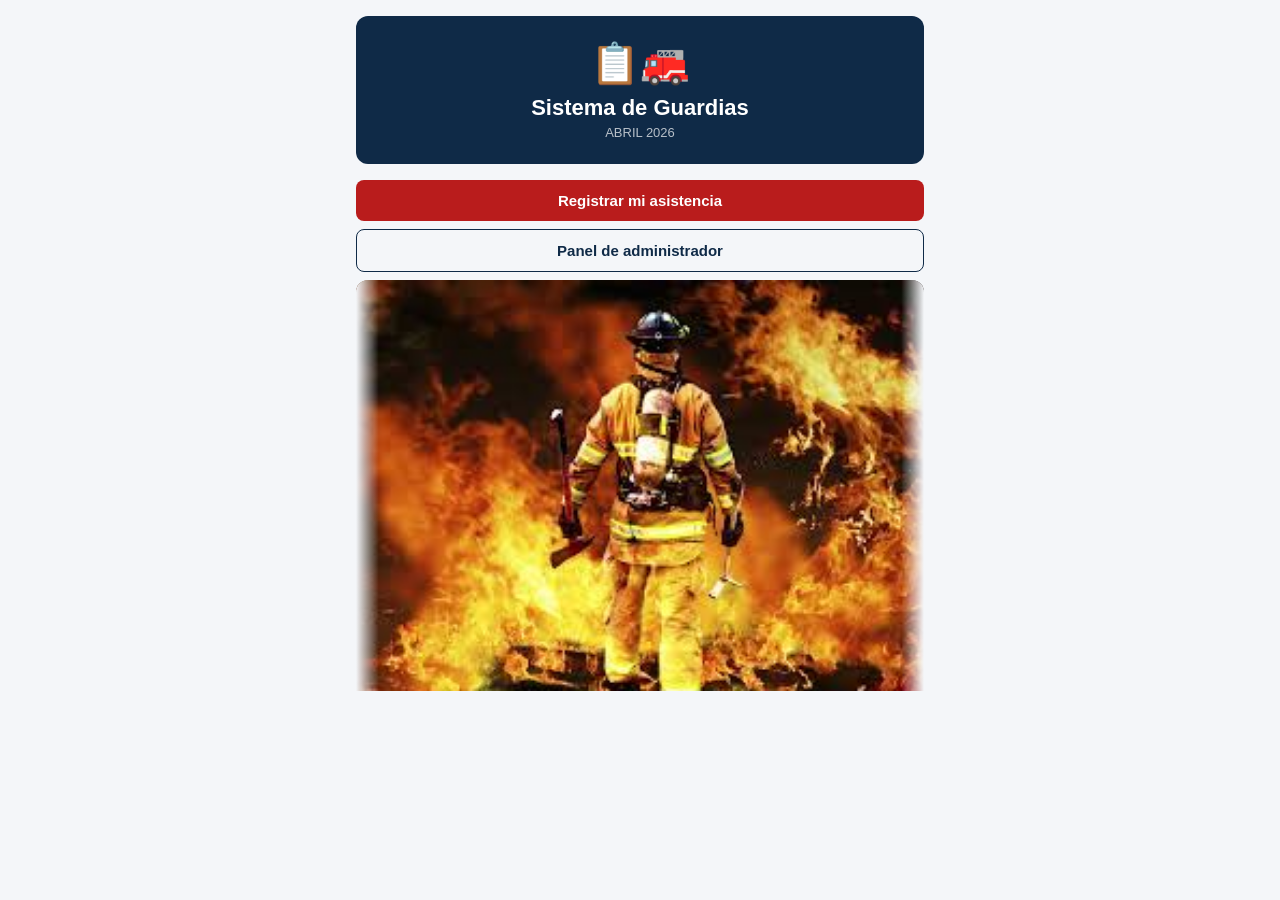
==== index.html @ 2402c656 "actualizar imagen evento + hash contraseñas" ====
<!doctype html>
<html lang="es" translate="no">
    <head>
        <meta charset="UTF-8" />
        <meta name="viewport" content="width=device-width, initial-scale=1.0" />
        <meta name="google" content="notranslate" />
        <link rel="icon" href="data:," />
        <title>Sistema de Guardias</title>
        <link rel="stylesheet" href="css/style.css" />
    </head>
    <body>
        <div class="app">
            <div id="sc-turno-login" class="screen">
                <span class="back" onclick="goTo('sc-home')">← Volver</span>
                <h2>Acceso jefe de turno</h2>
                <div class="card">
                    <label>Contraseña de turno</label>
                    <div style="position: relative; margin-bottom: 0.65rem">
                        <input
                            type="password"
                            id="inp-turno-login-pass"
                            placeholder="Contraseña de tu turno"
                            style="padding-right: 44px; margin-bottom: 0"
                        />
                        <button
                            onclick="togglePass('inp-turno-login-pass', this)"
                            type="button"
                            style="
                                position: absolute;
                                right: 10px;
                                top: 50%;
                                transform: translateY(-50%);
                                background: none;
                                border: none;
                                cursor: pointer;
                                width: 28px;
                                height: 28px;
                                display: flex;
                                align-items: center;
                                justify-content: center;
                                color: #94a3b8;
                            "
                        >
                            <svg
                                xmlns="http://www.w3.org/2000/svg"
                                width="18"
                                height="18"
                                viewBox="0 0 24 24"
                                fill="none"
                                stroke="currentColor"
                                stroke-width="2"
                                stroke-linecap="round"
                                stroke-linejoin="round"
                            >
                                <path
                                    d="M1 12s4-8 11-8 11 8 11 8-4 8-11 8-11-8-11-8z"
                                />
                                <circle cx="12" cy="12" r="3" />
                            </svg>
                        </button>
                    </div>
                    <div
                        id="turno-login-err"
                        class="alert alert-err"
                        style="display: none"
                    ></div>
                    <button class="btn btn-amber" onclick="doTurnoLogin()">
                        Entrar
                    </button>
                </div>
            </div>

            <div id="sc-turno-planilla" class="screen">
                <span class="back" onclick="goTo('sc-home')">← Salir</span>
                <h2 id="turno-titulo">Planilla del turno</h2>
                <div class="planilla-wrap" id="planilla-turno-container">
                    <div class="loader">
                        <div class="spinner"></div>
                        <br />Cargando...
                    </div>
                </div>
            </div>

            <div id="sc-home" class="screen active">
                <div style="background: #0F2A47; padding: 1.5rem 1rem 1.5rem; text-align: center; border-radius: 12px; margin-bottom: 1rem;">
    <div style="font-size: 40px; margin-bottom: 8px;">📋🚒</div>
    <h2 style="color: #fff; font-size: 22px; margin: 0 0 4px;">Sistema de Guardias</h2>
    <p id="home-mes" style="color: rgba(255,255,255,0.7); font-size: 13px; margin: 0; font-weight: 500;"></p>
</div>
                <button class="btn" onclick="iniciarLogin()" style="background: #b91c1c; color: #fff;">
    Registrar mi asistencia
</button>
<button class="btn" onclick="goTo('sc-admin-login')" style="background: transparent; color: #0F2A47; border: 1px solid #0F2A47;">
    Panel de administrador
</button>
                <!-- <button class="btn btn-amber" onclick="iniciarLoginTurno()">
                    Acceso jefe de turno
                </button> -->
<div style="margin-top: 0.5rem; position: relative; border-radius: 12px; overflow: hidden;">
    
    <img src="images/Bomberos.jpg" alt="Bomberos" style="width: 100%; height: auto; object-fit: cover; display: block;">
    <div style="position: absolute; top: 0; left: 0; bottom: 0; width: 20%; background: linear-gradient(to right, #f4f6f9 0%, transparent 20%); pointer-events: none;"></div>
    <div style="position: absolute; top: 0; right: 0; bottom: 0; width: 20%; background: linear-gradient(to left, #f4f6f9 0%, transparent 20%); pointer-events: none;"></div>
    <div style="position: absolute; bottom: 0; left: 0; right: 0; height: 30%; background: linear-gradient(to top, #f4f6f9 0%, transparent 20%); pointer-events: none;"></div>
    <div style="text-align: center; padding: 30px;">

 
  <!--<p style="
    font-family: 'Trebuchet MS', sans-serif;
    font-size: 15px;
    color: #818181;
    max-width: 900px;
    margin: auto;
    line-height: 1.8;
    text-shadow: 1px 1px 4px rgba(0,0,0,0.5);">
    Los bomberos voluntarios nacieron gracias al compromiso y la solidaridad de personas dispuestas a ayudar a la comunidad ante incendios, accidentes y emergencias.
    En Argentina, el primer cuerpo de Bomberos Voluntarios fue fundado el 2 de junio de 1884 en el barrio de La Boca, en la ciudad de Buenos Aires, por iniciativa de Tomás Liberti y un grupo de vecinos inmigrantes italianos. 
    Su lema, <b>“Querer es poder”</b>, representa el espíritu de servicio y valentía que caracteriza a los bomberos voluntarios hasta la actualidad. Con el paso de los años, los cuarteles se expandieron por todo el país, convirtiéndose en una institución fundamental para la protección y asistencia de la sociedad.
  </p>-->

</div>
</div>
</div>

            

            <div id="sc-login" class="screen">
                <span class="back" onclick="goTo('sc-home')">← Volver</span>
                <h2>Identificate</h2>
                <div class="card">
                    <div id="login-loader" class="loader">
                        <div class="spinner"></div>
                        <br />Cargando personal...
                    </div>
                    <div id="login-form" style="display: none">
                        <label>Tu nombre</label>
                        <select id="sel-nombre"></select>
                        <label>Tu contraseña</label>
                        <div style="position: relative; margin-bottom: 0.65rem">
                            <input
                                type="password"
                                id="inp-pass"
                                placeholder="Ingresa tu contraseña"
                                autocomplete="off"
                                style="padding-right: 44px; margin-bottom: 0"
                            />
                            <button
                                onclick="togglePass('inp-pass', this)"
                                type="button"
                                style="
                                    position: absolute;
                                    right: 10px;
                                    top: 50%;
                                    transform: translateY(-50%);
                                    background: none;
                                    border: none;
                                    cursor: pointer;
                                    width: 28px;
                                    height: 28px;
                                    display: flex;
                                    align-items: center;
                                    justify-content: center;
                                    color: #94a3b8;
                                "
                            >
                                <svg
                                    xmlns="http://www.w3.org/2000/svg"
                                    width="18"
                                    height="18"
                                    viewBox="0 0 24 24"
                                    fill="none"
                                    stroke="currentColor"
                                    stroke-width="2"
                                    stroke-linecap="round"
                                    stroke-linejoin="round"
                                >
                                    <path
                                        d="M1 12s4-8 11-8 11 8 11 8-4 8-11 8-11-8-11-8z"
                                    />
                                    <circle cx="12" cy="12" r="3" />
                                </svg>
                            </button>
                        </div>
                        <div
                            id="login-err"
                            class="alert alert-err"
                            style="display: none"
                        ></div>
                        <button class="btn btn-green" onclick="doLogin()">
                            Continuar
                        </button>
                    </div>
                </div>
            </div>

            <div id="sc-registro" class="screen">
                <span class="back" onclick="goTo('sc-home')">← Volver</span>
                <h2 id="reg-title">Hola...</h2>
                <div class="card">
                    <div id="reg-info" style="margin-bottom: 0.9rem"></div>
                    <label style="margin-bottom: 8px">Tipo de asistencia</label>
                    <div class="tipo-grid" id="tipos-grid"></div>
                    <div
                        style="
                            border-top: 1px solid #f1f5f9;
                            padding-top: 0.8rem;
                            margin-top: 0.2rem;
                        "
                    >
                        <label style="margin-bottom: 6px"
                            >O registrar un rango de dias</label
                        >
                        <div class="grid2">
                            <div>
                                <label>Desde dia</label
                                ><input
                                    type="number"
                                    id="rango-desde"
                                    min="1"
                                    max="31"
                                    placeholder="1"
                                />
                            </div>
                            <div>
                                <label>Hasta dia</label
                                ><input
                                    type="number"
                                    id="rango-hasta"
                                    min="1"
                                    max="31"
                                    placeholder="5"
                                />
                            </div>
                        </div>
                    </div>
                    <div
                        id="reg-err"
                        class="alert alert-err"
                        style="display: none"
                    ></div>
                    <button class="btn btn-green" onclick="doRegistro()">
                        Confirmar asistencia
                    </button>
                </div>
            </div>

            <div id="sc-ok" class="screen">
                <div style="text-align: center; padding: 3rem 1rem">
                    <div style="font-size: 56px; margin-bottom: 1rem">✅</div>
                    <h2 style="font-size: 22px">Registrado!</h2>
                    <div
                        id="ok-info"
                        style="
                            font-size: 14px;
                            color: #64748b;
                            margin: 1rem 0 2rem;
                            line-height: 1.7;
                        "
                    ></div>
                    <button class="btn btn-green" onclick="goTo('sc-home')">
                        Listo
                    </button>
                </div>
            </div>

            <div id="sc-admin-login" class="screen">
                <span class="back" onclick="goTo('sc-home')">← Volver</span>
                <h2>Acceso administrador</h2>
                <div class="card">
                    <label>Contraseña</label>
                    <div style="position: relative; margin-bottom: 0.65rem">
                        <input
                            type="password"
                            id="inp-admin-pass"
                            placeholder="Contraseña"
                            style="padding-right: 44px; margin-bottom: 0"
                        />
                        <button
                            onclick="togglePass('inp-admin-pass', this)"
                            type="button"
                            style="
                                position: absolute;
                                right: 10px;
                                top: 50%;
                                transform: translateY(-50%);
                                background: none;
                                border: none;
                                cursor: pointer;
                                width: 28px;
                                height: 28px;
                                display: flex;
                                align-items: center;
                                justify-content: center;
                                color: #94a3b8;
                            "
                        >
                            <svg
                                xmlns="http://www.w3.org/2000/svg"
                                width="18"
                                height="18"
                                viewBox="0 0 24 24"
                                fill="none"
                                stroke="currentColor"
                                stroke-width="2"
                                stroke-linecap="round"
                                stroke-linejoin="round"
                            >
                                <path
                                    d="M1 12s4-8 11-8 11 8 11 8-4 8-11 8-11-8-11-8z"
                                />
                                <circle cx="12" cy="12" r="3" />
                            </svg>
                        </button>
                    </div>
                    <div
                        id="admin-err"
                        class="alert alert-err"
                        style="display: none"
                    ></div>
                    <button class="btn btn-green" onclick="doAdminLogin()">
                        Entrar
                    </button>
                </div>
            </div>

            <div id="sc-admin" class="screen">
                <span class="back" onclick="goTo('sc-home')">← Salir</span>
                <h2>Panel de administrador</h2>
                <div class="tabs">
                    <div
                        class="tab active"
                        onclick="switchTab('tab-planilla', this)"
                    >
                        Planilla
                    </div>
                    <div class="tab" onclick="switchTab('tab-personal', this)">
                        Personal
                    </div>
                    <div class="tab" onclick="switchTab('tab-rangos', this)">
                        Rangos
                    </div>
                    <div class="tab" onclick="switchTab('tab-config', this)">
                        Configurar
                    </div>
                    <div class="tab" onclick="switchTab('tab-export', this)">
                        Exportar
                    </div>

                    <div class="tab" onclick="switchTab('tab-historial', this)">
    Historial
</div>
                    <!-- <div class="tab" onclick="switchTab('tab-turnos', this)">
                        Turnos
                    </div> -->
                </div>

                <div id="tab-planilla">
                    <div class="planilla-wrap" id="planilla-container">
                        <div class="loader">
                            <div class="spinner"></div>
                            <br />Cargando...
                        </div>
                    </div>
                </div>

                <div id="tab-personal" style="display: none">
                    <div class="card">
                        <h3>Agregar persona</h3>
                        <div class="grid2">
                            <div>
                                <label>Grado</label
                                ><input
                                    type="text"
                                    id="inp-grado"
                                    placeholder="Ej: Sargento"
                                />
                            </div>
                            <div>
                                <label>L.P.</label
                                ><input
                                    type="text"
                                    id="inp-lp"
                                    placeholder="Ej: 12345"
                                />
                            </div>
                        </div>
                        <label>Apellido y Nombre</label>
                        <input
                            type="text"
                            id="inp-nombre"
                            placeholder="Ej: Garcia, Juan"
                        />
                        <label>Contraseña (min. 4 caracteres)</label>
                        <input
                            type="text"
                            id="inp-new-pass"
                            placeholder="Ej: Garcia2025"
                            autocomplete="off"
                        />
                        <button
                            class="btn btn-green"
                            onclick="agregarPersona()"
                        >
                            Agregar persona
                        </button>
                    </div>
                    <div class="card">
                        <h3>Personal registrado</h3>
                        <button class="btn btn-amber" onclick="migrarPasswordsAHash()" style="margin-bottom: 1rem; font-size: 12px; padding: 8px;">
    🔒 Migrar contraseñas a cifrado (ejecutar una sola vez)
</button>
                        <div id="lista-personal">
                            <div class="loader">
                                <div class="spinner"></div>
                                <br />Cargando...
                            </div>
                        </div>
                    </div>
                </div>

                <div id="tab-rangos" style="display: none">
                    <div class="card">
                        <h3>Aplicar rango a una persona</h3>
                        <label>Persona</label>
                        <select id="rango-persona"></select>
                        <div class="grid3">
                            <div>
                                <label>Desde</label
                                ><input
                                    type="number"
                                    id="rango-admin-desde"
                                    min="1"
                                    max="31"
                                    placeholder="5"
                                />
                            </div>
                            <div>
                                <label>Hasta</label
                                ><input
                                    type="number"
                                    id="rango-admin-hasta"
                                    min="1"
                                    max="31"
                                    placeholder="15"
                                />
                            </div>
                            <div>
                                <label>Tipo</label
                                ><select id="rango-admin-tipo"></select>
                            </div>
                        </div>
                        <button
                            class="btn btn-amber"
                            onclick="aplicarRangoAdmin()"
                        >
                            Aplicar rango
                        </button>
                    </div>
                    <div class="card">
                        <h3>Editar o borrar celda</h3>
                        <div class="grid2">
                            <div>
                                <label>Persona</label
                                ><select id="celda-persona"></select>
                            </div>
                            <div>
                                <label>Dia</label
                                ><input
                                    type="number"
                                    id="celda-dia"
                                    min="1"
                                    max="31"
                                    placeholder="8"
                                />
                            </div>
                        </div>
                        <label>Valor (dejar vacio para borrar)</label>
                        <select id="celda-tipo"></select>
                        <button class="btn btn-blue" onclick="editarCelda()">
                            Guardar celda
                        </button>
                    </div>
                </div>

                <div id="tab-config" style="display: none">
                    <div class="card">
                        <h3>Datos del mes</h3>
                        <label>Nombre del mes</label>
                        <input
                            type="text"
                            id="cfg-mes"
                            placeholder="Ej: MAYO 2026"
                        />
                        <div class="grid2">
                            <div>
                                <label>Dias del mes</label
                                ><input
                                    type="number"
                                    id="cfg-dias"
                                    min="28"
                                    max="31"
                                />
                            </div>
                            <div>
                                <label>Inicio semana (0=Dom,1=Lun)</label
                                ><input
                                    type="number"
                                    id="cfg-inicio"
                                    min="0"
                                    max="6"
                                />
                            </div>
                        </div>
                        <button
                            class="btn btn-blue"
                            onclick="guardarConfigMes()"
                        >
                            Guardar configuracion
                        </button>

                        <div class="card">
                            <h3>Cambiar contraseña de administrador</h3>
                            <p
                                style="
                                    font-size: 13px;
                                    color: #64748b;
                                    margin-bottom: 1rem;
                                "
                            >
                                La contraseña se guarda en este dispositivo.
                            </p>
                            <button
                                class="btn btn-amber"
                                onclick="cambiarPassAdmin()"
                            >
                                Cambiar contraseña
                            </button>
                        </div>
                    </div>
                    <div class="card">
                        <h3>Tipos de asistencia</h3>
                        <div class="grid3">
                            <div>
                                <label>Codigo</label
                                ><input
                                    type="text"
                                    id="cfg-tipo-cod"
                                    placeholder="LC"
                                    maxlength="5"
                                />
                            </div>
                            <div>
                                <label>Descripcion</label
                                ><input
                                    type="text"
                                    id="cfg-tipo-desc"
                                    placeholder="Licencia"
                                />
                            </div>
                            <div>
                                <label>Color</label>
                                <select id="cfg-tipo-color">
                                    <option value="#10b981">Verde</option>
                                    <option value="#3b82f6">Azul</option>
                                    <option value="#f59e0b">Naranja</option>
                                    <option value="#ef4444">Rojo</option>
                                    <option value="#8b5cf6">Violeta</option>
                                    <option value="#6b7280">Gris</option>
                                    <option value="#ec4899">Rosa</option>
                                </select>
                            </div>
                        </div>
                        <button class="btn btn-blue" onclick="agregarTipo()">
                            Agregar tipo
                        </button>
                        <div id="lista-tipos" style="margin-top: 0.75rem"></div>
                    </div>
                </div>

                <div id="tab-turnos" style="display: none">
                    <div class="card">
                        <h3>Crear turno</h3>
                        <div class="grid2">
                            <div>
                                <label>Nombre del turno</label
                                ><input
                                    type="text"
                                    id="inp-turno-nombre"
                                    placeholder="Ej: Turno 1"
                                />
                            </div>
                            <div>
                                <label>Contraseña</label
                                ><input
                                    type="text"
                                    id="inp-turno-pass"
                                    placeholder="Ej: Turno1pass"
                                />
                            </div>
                        </div>
                        <button class="btn btn-green" onclick="agregarTurno()">
                            Crear turno
                        </button>
                    </div>
                    <div class="card">
                        <h3>Asignar persona a turno</h3>
                        <div class="grid2">
                            <div>
                                <label>Turno</label
                                ><select id="turno-sel-turno"></select>
                            </div>
                            <div>
                                <label>Persona</label
                                ><select id="turno-sel-persona"></select>
                            </div>
                        </div>
                        <button
                            class="btn btn-blue"
                            onclick="agregarPersonaATurno()"
                        >
                            Asignar persona
                        </button>
                    </div>
                    <div class="card">
                        <h3>Turnos creados</h3>
                        <div id="lista-turnos">
                            <div class="loader">
                                <div class="spinner"></div>
                                <br />Cargando...
                            </div>
                        </div>
                    </div>
                </div>

                <div id="tab-historial" style="display: none">
    <div class="card">
        <h3>Meses archivados</h3>
        <p style="font-size:13px;color:#64748b;margin-bottom:1rem;">Aqui podes ver y descargar los meses anteriores que ya archivaste.</p>
        <div id="lista-historial">
            <div class="loader"><div class="spinner"></div><br>Cargando...</div>
        </div>
    </div>
</div>

                <div id="tab-export" style="display: none">
                    <div class="card">
                        <p
                            style="
                                font-size: 14px;
                                color: #64748b;
                                margin-bottom: 1rem;
                                line-height: 1.5;
                            "
                        >
                            Descarga la planilla completa del mes en formato CSV
                            para abrir en Excel.
                        </p>
                        <button class="btn btn-blue" onclick="exportarCSV()">
                            Descargar planilla en Excel
                        </button>
                    </div>
                    <div class="card">
                        <p
                            style="
                                font-size: 13px;
                                color: #64748b;
                                margin-bottom: 1rem;
                                line-height: 1.5;
                            "
                        >
                            Archiva el mes actual y reinicia los registros. El
                            personal no se borra.
                        </p>
                        <button class="btn btn-red" onclick="reiniciarMes()">
                            Archivar y reiniciar mes
                        </button>
                    </div>
                </div>
            </div>
        </div>
        <script src="https://cdn.sheetjs.com/xlsx-0.20.0/package/dist/xlsx.full.min.js"></script>
        <script src="js/app.js"></script>
    </body>
</html>
---- css/style.css ----
*{box-sizing:border-box;margin:0;padding:0;}
body{font-family:'Segoe UI',sans-serif;background:#f4f6f9;color:#1a1a2e;min-height:100vh;}
.app{width:100%;max-width:600px;margin:0 auto;padding:1rem;}
.screen{display:none;}.screen.active{display:block;}
h2{font-size:18px;font-weight:600;color:#1a1a2e;margin-bottom:1rem;}
h3{font-size:14px;font-weight:600;color:#1a1a2e;margin-bottom:.6rem;}
.card{background:#fff;border:1px solid #e2e8f0;border-radius:12px;padding:1.1rem;margin-bottom:.9rem;box-shadow:0 1px 3px rgba(0,0,0,.06);}
label{font-size:12px;color:#64748b;display:block;margin-bottom:4px;}
input[type=text],input[type=password],input[type=number],select{width:100%;font-size:14px;padding:9px 11px;border:1px solid #e2e8f0;border-radius:8px;background:#fff;color:#1a1a2e;margin-bottom:.65rem;outline:none;-webkit-appearance:none;}
input:focus,select:focus{border-color:#3b82f6;}
.btn{display:block;width:100%;padding:12px;border-radius:8px;font-size:15px;font-weight:600;cursor:pointer;text-align:center;border:none;margin-bottom:8px;transition:opacity .15s;-webkit-tap-highlight-color:transparent;}
.btn:active{opacity:.8;}
.btn-green{background:#10b981;color:#fff;}
.btn-blue{background:#3b82f6;color:#fff;}
.btn-red{background:#ef4444;color:#fff;}
.btn-amber{background:#f59e0b;color:#fff;}
.tipo-grid{display:grid;grid-template-columns:repeat(3,1fr);gap:8px;margin-bottom:.9rem;}
.tipo-btn{padding:14px 6px;border-radius:10px;border:2px solid #e2e8f0;background:#f8fafc;color:#1a1a2e;font-size:15px;font-weight:700;cursor:pointer;text-align:center;transition:all .15s;-webkit-tap-highlight-color:transparent;}
.tipo-btn small{display:block;font-size:10px;font-weight:400;margin-top:3px;opacity:.75;}
.tipo-btn.sel{border-color:#10b981;background:#ecfdf5;color:#065f46;}
.alert{padding:10px 14px;border-radius:8px;font-size:13px;margin-bottom:.65rem;line-height:1.5;}
.alert-ok{background:#ecfdf5;color:#065f46;border:1px solid #6ee7b7;}
.alert-err{background:#fef2f2;color:#7f1d1d;border:1px solid #fca5a5;}
.tabs{display:flex;gap:4px;margin-bottom:.9rem;flex-wrap:wrap;}
.tab{flex:1;padding:8px 3px;border-radius:8px;border:1px solid #e2e8f0;background:#f8fafc;font-size:11px;cursor:pointer;text-align:center;color:#64748b;min-width:50px;transition:all .15s;}
.tab.active{background:#fff;color:#1a1a2e;font-weight:600;border-color:#3b82f6;}
.back{font-size:13px;color:#64748b;cursor:pointer;margin-bottom:.9rem;display:inline-block;padding:4px 0;}
.row-between{display:flex;justify-content:space-between;align-items:center;padding:8px 0;border-bottom:1px solid #f1f5f9;gap:8px;}
.row-between:last-child{border-bottom:none;}
.grid2{display:grid;grid-template-columns:1fr 1fr;gap:8px;}
.grid3{display:grid;grid-template-columns:1fr 1fr 1fr;gap:8px;}
.pass-chip{font-family:monospace;font-size:12px;background:#f1f5f9;border:1px solid #e2e8f0;border-radius:4px;padding:2px 7px;}
.dot{width:10px;height:10px;border-radius:50%;display:inline-block;margin-right:5px;flex-shrink:0;}
.loader{text-align:center;padding:2rem;color:#64748b;font-size:14px;}
.spinner{display:inline-block;width:24px;height:24px;border:3px solid #e2e8f0;border-top-color:#3b82f6;border-radius:50%;animation:spin .7s linear infinite;margin-bottom:8px;}
@keyframes spin{to{transform:rotate(360deg)}}
.planilla-wrap{overflow-x:auto;overflow-y:auto;max-height:65vh;border:1px solid #e2e8f0;border-radius:10px;}
table{border-collapse:collapse;font-size:11px;min-width:100%;}
th{background:#f1f5f9;color:#64748b;font-weight:600;padding:6px 4px;text-align:center;border:1px solid #e2e8f0;white-space:nowrap;position:sticky;top:0;z-index:2;}
th.col-fixed{text-align:left;padding-left:8px;position:sticky;left:0;z-index:3;background:#f1f5f9;}
td{padding:5px 4px;border:1px solid #e2e8f0;text-align:center;color:#1a1a2e;white-space:nowrap;}
td.col-fixed{text-align:left;padding-left:8px;background:#f8fafc;font-size:11px;font-weight:600;position:sticky;left:0;z-index:1;min-width:120px;max-width:160px;overflow:hidden;text-overflow:ellipsis;}
@media(max-width:480px){
  .app{padding:.75rem;}
  .tipo-grid{grid-template-columns:repeat(2,1fr);}
  .grid3{grid-template-columns:1fr 1fr;}
  h2{font-size:16px;}
  .tab{font-size:10px;padding:6px 2px;}
  .planilla-wrap{max-height:55vh;}
}
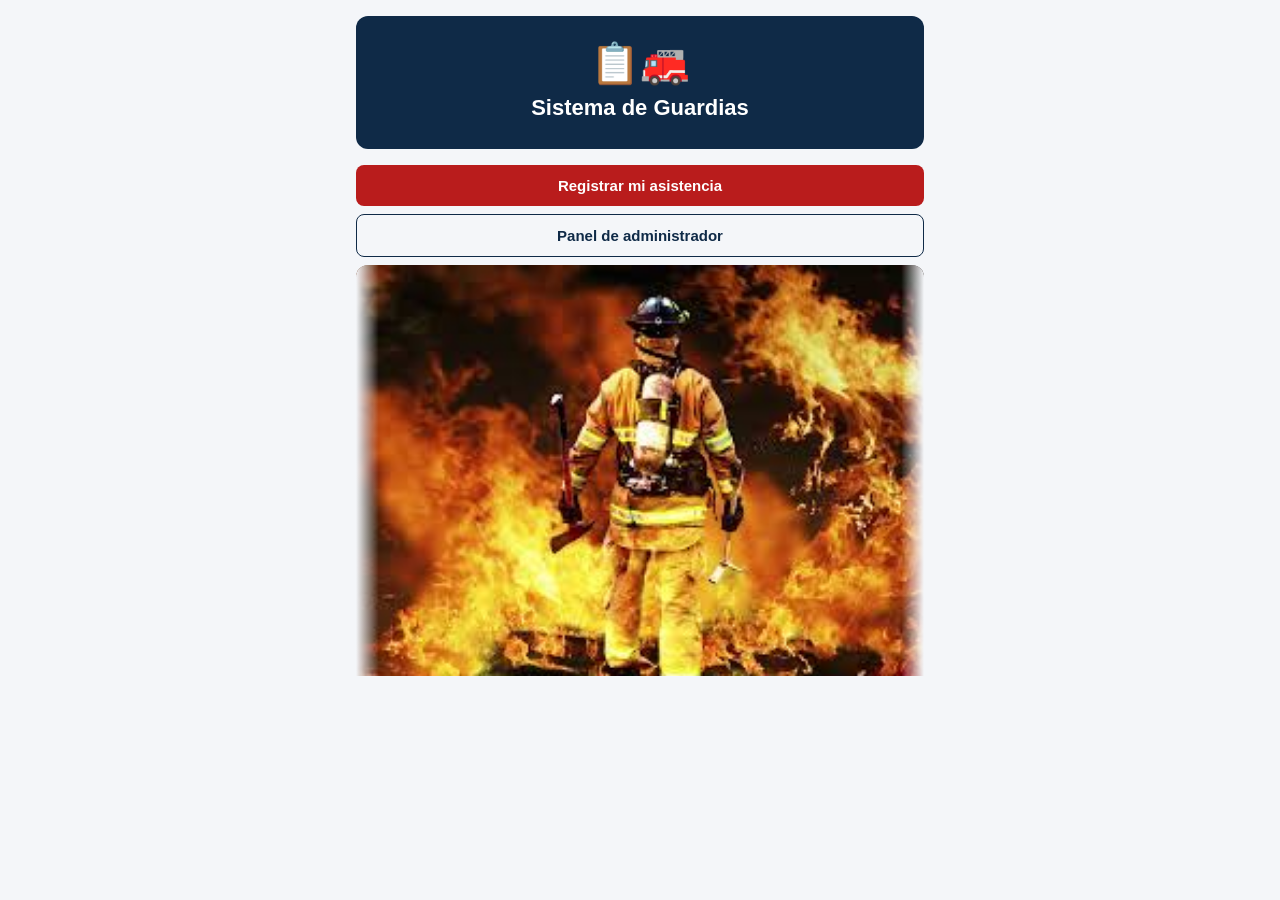
==== commit 26e62458: "implementar auditoria de acciones" ====
--- a/index.html
+++ b/index.html
@@ -347,8 +347,12 @@
                     </div>
 
                     <div class="tab" onclick="switchTab('tab-historial', this)">
-    Historial
-</div>
+                        Historial
+                    </div>
+
+                    <div class="tab" onclick="switchTab('tab-auditoria', this)">
+                        Auditoría
+                    </div>
                     <!-- <div class="tab" onclick="switchTab('tab-turnos', this)">
                         Turnos
                     </div> -->
@@ -642,6 +646,19 @@
     </div>
 </div>
 
+<div id="tab-auditoria" style="display: none">
+    <div class="card">
+        <h3>Auditoría de acciones</h3>
+        <p style="font-size:13px;color:#64748b;margin-bottom:1rem;">Aqui se registran todas las acciones importantes realizadas en el sistema. Se muestran las 200 mas recientes.</p>
+        <button class="btn btn-red" onclick="limpiarAuditoria()" style="margin-bottom: 1rem; font-size: 12px; padding: 8px;">
+            🗑️ Limpiar auditoria completa
+        </button>
+        <div id="lista-auditoria">
+            <div class="loader"><div class="spinner"></div><br>Cargando...</div>
+        </div>
+    </div>
+</div>
+
                 <div id="tab-export" style="display: none">
                     <div class="card">
                         <p
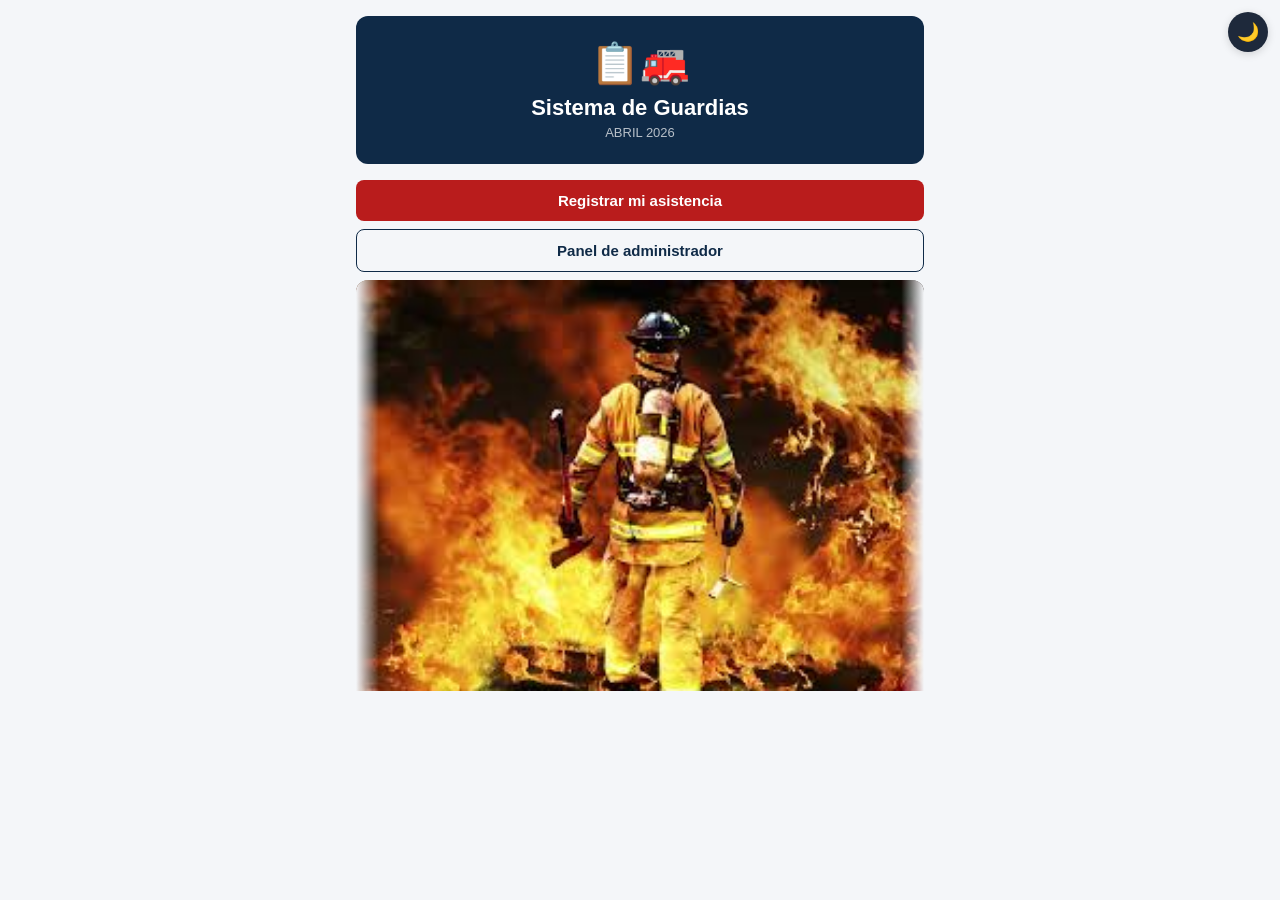
==== commit 227c2d49: "implementar modo oscuro con boton toggle" ====
--- a/index.html
+++ b/index.html
@@ -9,6 +9,7 @@
         <link rel="stylesheet" href="css/style.css" />
     </head>
     <body>
+        <button class="theme-toggle" onclick="toggleTema()" id="theme-toggle-btn" title="Cambiar tema">🌙</button>
         <div class="app">
             <div id="sc-turno-login" class="screen">
                 <span class="back" onclick="goTo('sc-home')">← Volver</span>
--- a/css/style.css
+++ b/css/style.css
@@ -47,4 +47,88 @@
   h2{font-size:16px;}
   .tab{font-size:10px;padding:6px 2px;}
   .planilla-wrap{max-height:55vh;}
+}
+
+/* Modo oscuro */
+body.dark {
+    background: #1e2638;
+    color: #e2e8f0;
+}
+body.dark .card {
+    background: #2a3349;
+    color: #e2e8f0;
+    border-color: #334155;
+}
+body.dark h2, body.dark h3 {
+    color: #f1f5f9;
+}
+body.dark label {
+    color: #cbd5e1;
+}
+body.dark input, body.dark select {
+    background: #3a4358;
+    color: #f1f5f9;
+    border-color: #475569;
+}
+body.dark .tab {
+    background: #3a4358;
+    color: #cbd5e1;
+}
+body.dark .tab.active {
+    background: #3b82f6;
+    color: #fff;
+}
+body.dark .alert-ok {
+    background: #064e3b;
+    color: #6ee7b7;
+}
+body.dark .row-between {
+    border-color: #334155;
+}
+body.dark .back {
+    color: #cbd5e1;
+}
+/* La planilla mantiene fondo claro siempre */
+body.dark .planilla-wrap,
+body.dark .planilla-wrap table,
+body.dark .planilla-wrap th,
+body.dark .planilla-wrap td {
+    background: #fff !important;
+    color: #1a1a2e !important;
+}
+body.dark .planilla-wrap th {
+    background: #f8fafc !important;
+}
+
+/* Botón flotante de modo oscuro */
+.theme-toggle {
+    position: fixed;
+    top: 12px;
+    right: 12px;
+    width: 40px;
+    height: 40px;
+    border-radius: 50%;
+    background: #1e293b;
+    color: #fff;
+    border: none;
+    cursor: pointer;
+    font-size: 18px;
+    display: flex;
+    align-items: center;
+    justify-content: center;
+    box-shadow: 0 2px 8px rgba(0,0,0,0.15);
+    z-index: 1000;
+    transition: all 0.2s;
+}
+.theme-toggle:hover {
+    transform: scale(1.1);
+}
+body.dark .theme-toggle {
+    background: #fbbf24;
+    color: #1a1a2e;
+}
+
+body.dark .btn[style*="border: 1px solid #0F2A47"] {
+    color: #e2e8f0 !important;
+    border-color: #e2e8f0 !important;
 }
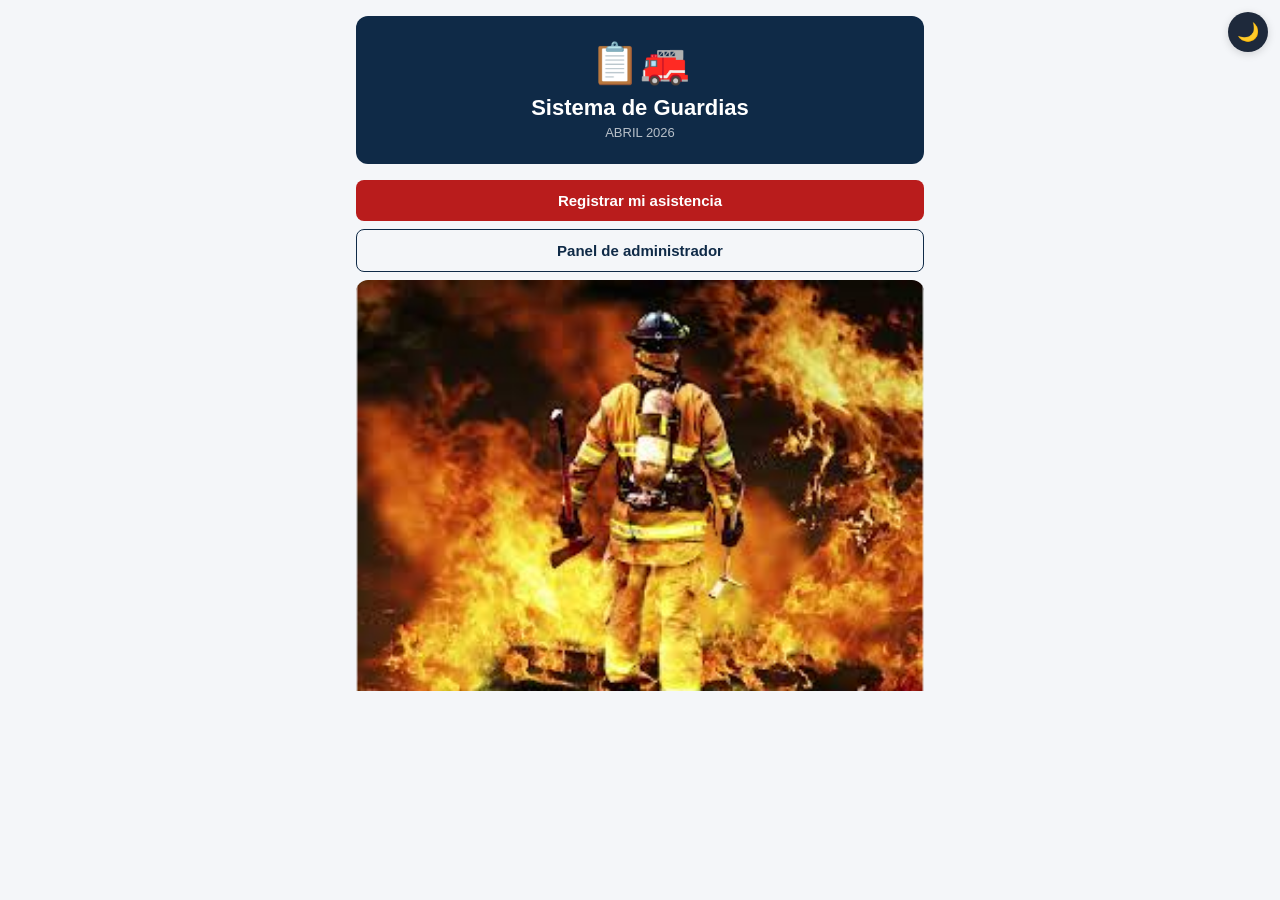
==== commit d9457208: "Se modifico el sombreado de la imagen" ====
--- a/index.html
+++ b/index.html
@@ -100,9 +100,9 @@
 <div style="margin-top: 0.5rem; position: relative; border-radius: 12px; overflow: hidden;">
     
     <img src="images/Bomberos.jpg" alt="Bomberos" style="width: 100%; height: auto; object-fit: cover; display: block;">
-    <div style="position: absolute; top: 0; left: 0; bottom: 0; width: 20%; background: linear-gradient(to right, #f4f6f9 0%, transparent 20%); pointer-events: none;"></div>
-    <div style="position: absolute; top: 0; right: 0; bottom: 0; width: 20%; background: linear-gradient(to left, #f4f6f9 0%, transparent 20%); pointer-events: none;"></div>
-    <div style="position: absolute; bottom: 0; left: 0; right: 0; height: 30%; background: linear-gradient(to top, #f4f6f9 0%, transparent 20%); pointer-events: none;"></div>
+    <div style="position: absolute; top: 0; left: 0; bottom: 0; width: 20%; background: linear-gradient(to right, #f4f6f9 0%, transparent 2%); pointer-events: none;"></div>
+    <div style="position: absolute; top: 0; right: 0; bottom: 0; width: 20%; background: linear-gradient(to left, #f4f6f9 0%, transparent 2%); pointer-events: none;"></div>
+    <div style="position: absolute; bottom: 0; left: 0; right: 0; height: 30%; background: linear-gradient(to top, #f4f6f9 0%, transparent 2%); pointer-events: none;"></div>
     <div style="text-align: center; padding: 30px;">
 
  
@@ -134,8 +134,8 @@
                         <br />Cargando personal...
                     </div>
                     <div id="login-form" style="display: none">
-                        <label>Tu nombre</label>
-                        <select id="sel-nombre"></select>
+                        <label>Tu usuario</label>
+                        <input type="text" id="inp-usuario-login" placeholder="Tu usuario" autocomplete="off" />
                         <label>Tu contraseña</label>
                         <div style="position: relative; margin-bottom: 0.65rem">
                             <input
@@ -395,6 +395,13 @@
                             id="inp-nombre"
                             placeholder="Ej: Garcia, Juan"
                         />
+                        <label>Usuario (min. 3 caracteres, sin espacios)</label>
+                        <input
+                            type="text"
+                            id="inp-usuario"
+                            placeholder="Ej: garcia.juan"
+                            autocomplete="off"
+                        />
                         <label>Contraseña (min. 4 caracteres)</label>
                         <input
                             type="text"
@@ -411,6 +418,9 @@
                     </div>
                     <div class="card">
                         <h3>Personal registrado</h3>
+                        <button class="btn btn-blue" onclick="migrarUsuariosAutomaticos()" style="margin-bottom: 0.5rem; font-size: 12px; padding: 8px;">
+    👤 Migrar usuarios automáticos (ejecutar una sola vez)
+</button>
                         <button class="btn btn-amber" onclick="migrarPasswordsAHash()" style="margin-bottom: 1rem; font-size: 12px; padding: 8px;">
     🔒 Migrar contraseñas a cifrado (ejecutar una sola vez)
 </button>
